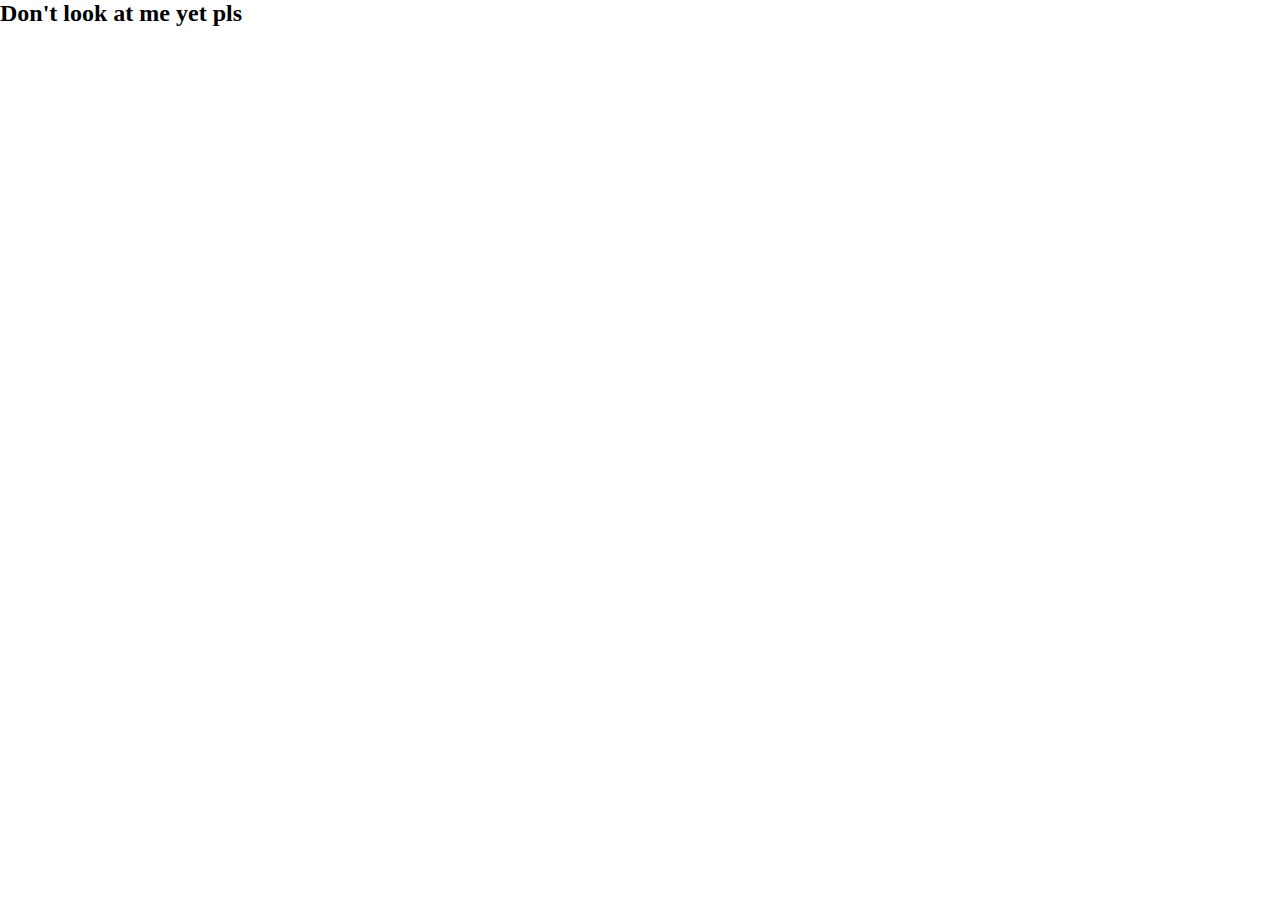
==== index.html @ aadcc38d "Add index.html" ====
<!doctype html>
<html>
  <head>
    <meta name="viewport" content="width=device-width, initial-scale=1.0">
    <title>Hailey Thorp - The Bomb Diggity</title>
    <style>
      * {
        margin: 0;
        padding: 0;
      }
    </style>
  </head>
  <body>
    <h2>Don't look at me yet pls</h2>
  </body>
</html>
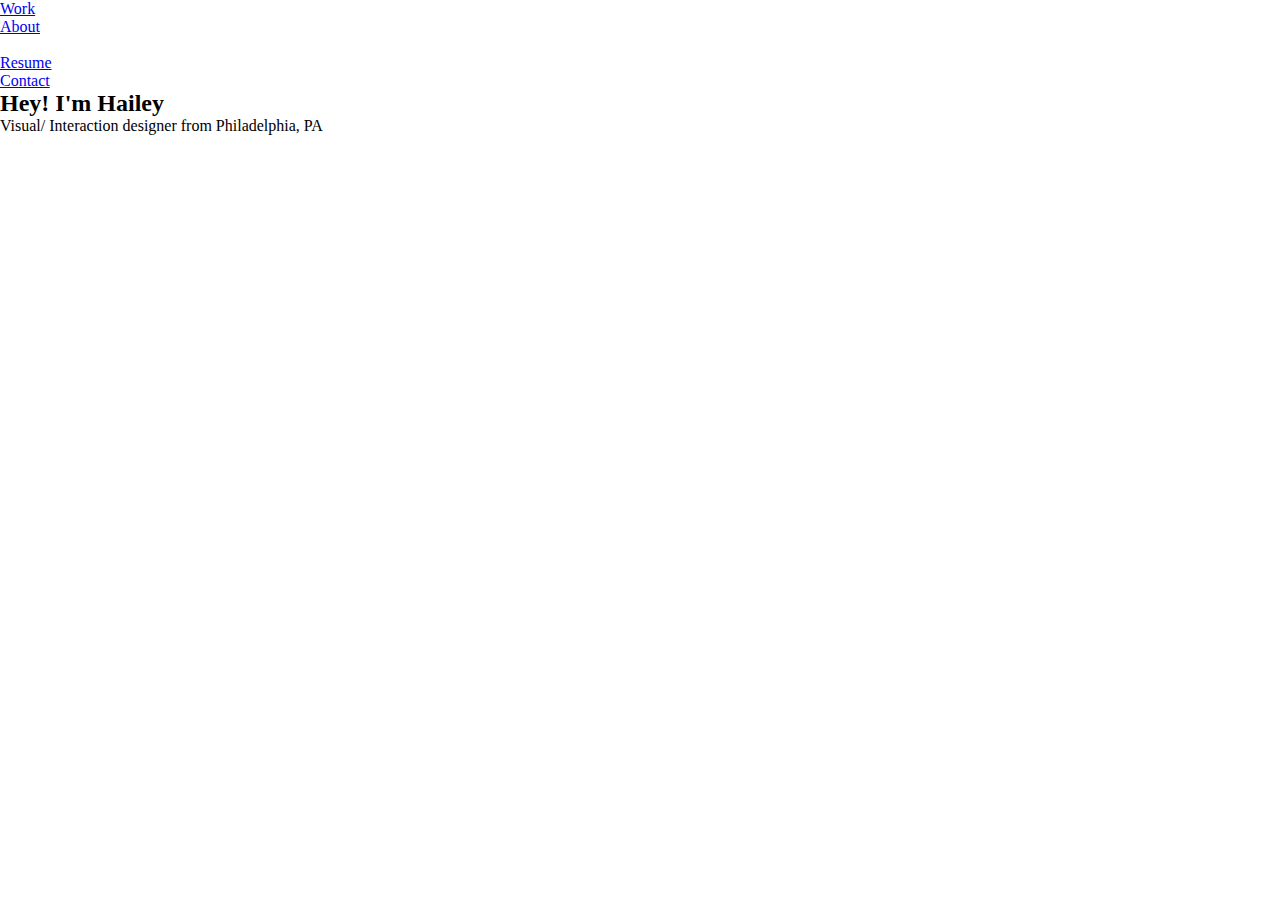
==== commit 177780f1: "Add hero image" ====
--- a/index.html
+++ b/index.html
@@ -9,8 +9,43 @@
         padding: 0;
       }
     </style>
+    <link rel="stylesheet" type="text/css" href="homepage.css">
   </head>
   <body>
-    <h2>Don't look at me yet pls</h2>
+    <div class="hero">
+
+      <ul class="hero-nav">
+        <li class="hero-nav__link"><a href="#">Work</a></li>
+        <li class="hero-nav__link"><a href="#">About</a></li>
+        <li class="hero-nav__image"></li>
+        <li class="hero-nav__link"><a href="#">Resume</a></li>
+        <li class="hero-nav__link"><a href="#">Contact</a></li>
+      </ul>
+
+      <h2 class="hero-title">Hey! I'm Hailey</h2>
+      <p class="hero-copy">Visual/ Interaction designer from Philadelphia, PA</p>
+
+    </div>
+
+    <div class="project-list">
+      <div class="project-list__item collector"></div>
+      <div class="project-list__item rp"></div>
+      <div class="project-list__item makupbag"></div>
+      <div class="project-list__item storm"></div>
+      <div class="project-list__item aroma"></div>
+      <div class="project-list__item jewelry"></div>
+    </div>
+
+    <div class="home-page-bio">
+
+    </div>
+
+    <footer class="footer">
+      <ul class="footer__icons">
+      </ul>
+
+      <span class="footer__copyright"></span>
+    </footer>
+
   </body>
 </html>
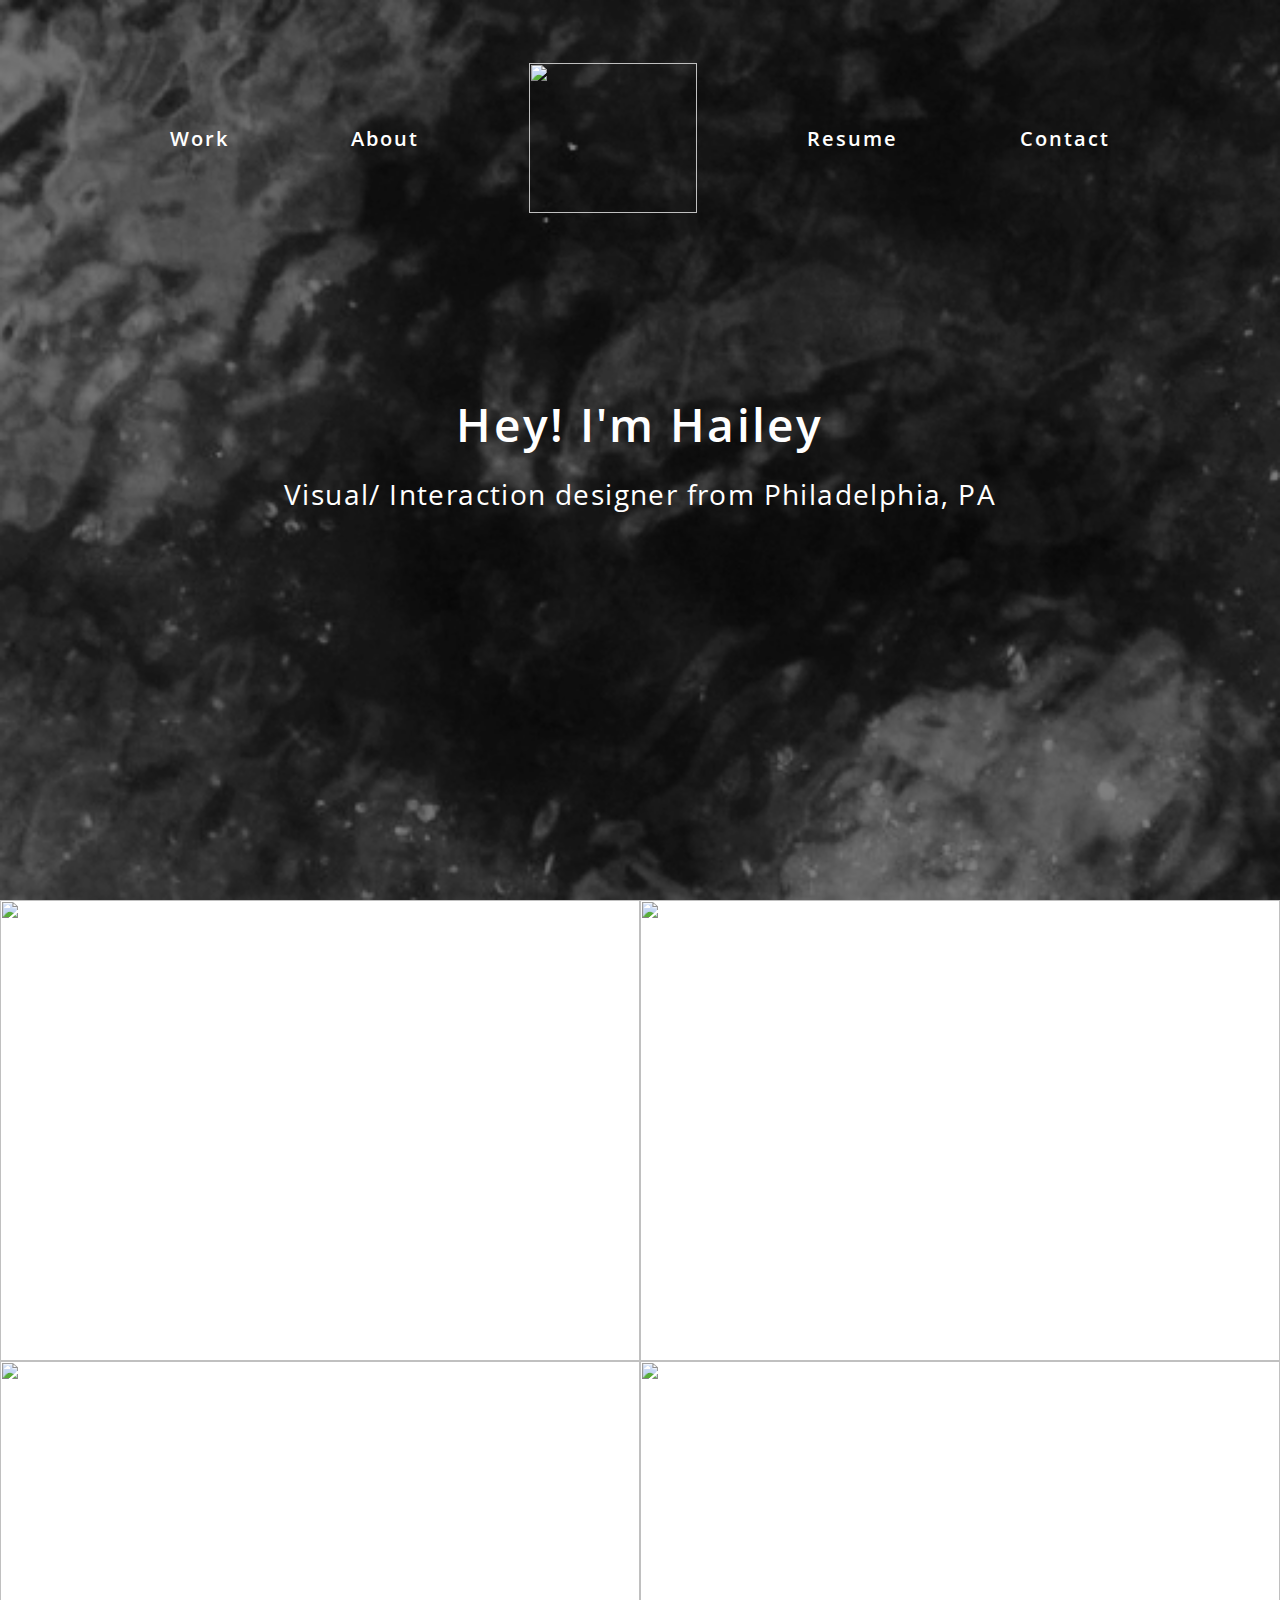
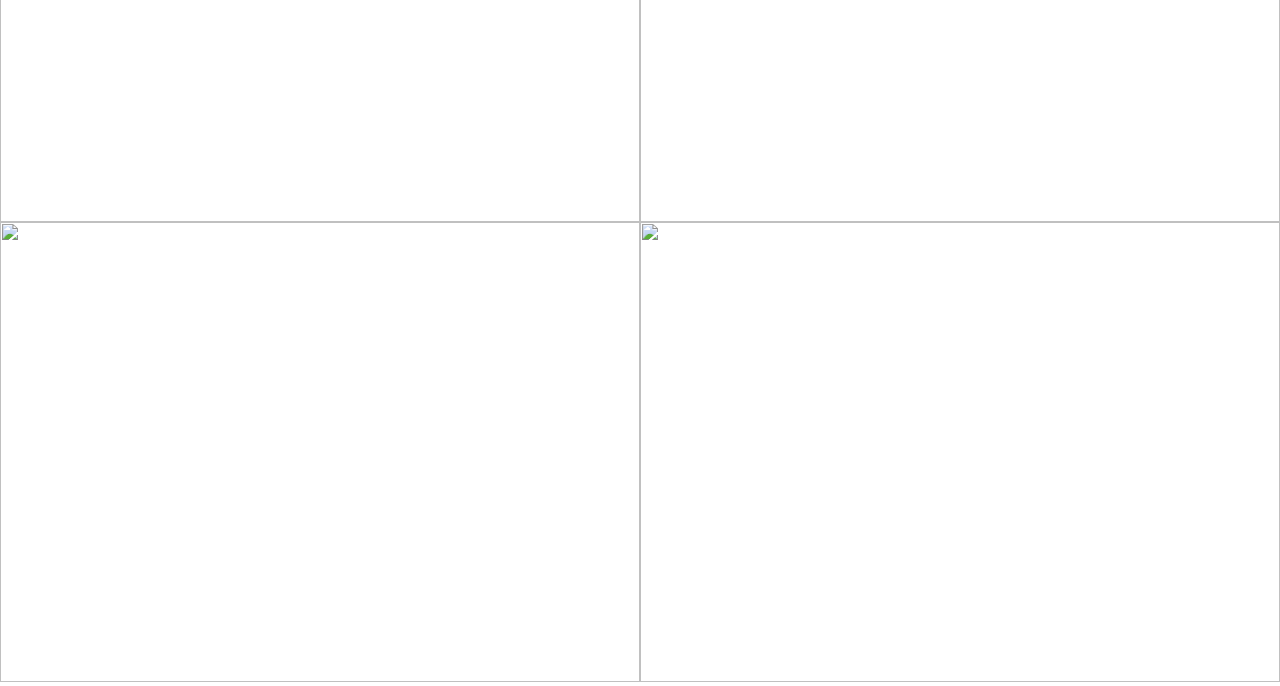
==== commit 4c9b0246: "Add fonts and project images" ====
--- a/index.html
+++ b/index.html
@@ -9,18 +9,19 @@
         padding: 0;
       }
     </style>
-    <link rel="stylesheet" type="text/css" href="homepage.css">
+    <link rel="stylesheet" type="text/css" href="./fonts/fonts.css">
+    <link rel="stylesheet" type="text/css" href="./css/homepage.css">
   </head>
   <body>
     <div class="hero">
 
-      <ul class="hero-nav">
-        <li class="hero-nav__link"><a href="#">Work</a></li>
-        <li class="hero-nav__link"><a href="#">About</a></li>
-        <li class="hero-nav__image"></li>
-        <li class="hero-nav__link"><a href="#">Resume</a></li>
-        <li class="hero-nav__link"><a href="#">Contact</a></li>
-      </ul>
+      <div class="hero-nav">
+        <a href="#" class="hero-nav__link">Work</a>
+        <a href="#" class="hero-nav__link">About</a>
+        <img class="hero-nav__image" src="images/BEETLE_LOGO_LIGHT.png">
+        <a href="#" class="hero-nav__link">Resume</a>
+        <a href="#" class="hero-nav__link">Contact</a>
+      </div>
 
       <h2 class="hero-title">Hey! I'm Hailey</h2>
       <p class="hero-copy">Visual/ Interaction designer from Philadelphia, PA</p>
@@ -28,12 +29,24 @@
     </div>
 
     <div class="project-list">
-      <div class="project-list__item collector"></div>
-      <div class="project-list__item rp"></div>
-      <div class="project-list__item makupbag"></div>
-      <div class="project-list__item storm"></div>
-      <div class="project-list__item aroma"></div>
-      <div class="project-list__item jewelry"></div>
+      <div class="project-list__item collector">
+        <img src="images/homepage/Collector.jpg">
+      </div>
+      <div class="project-list__item rp">
+        <img src="images/homepage/RP.jpg">
+      </div>
+      <div class="project-list__item makupbag">
+        <img src="images/homepage/Makeupbag.jpg">
+      </div>
+      <div class="project-list__item storm">
+        <img src="images/homepage/Storm.jpg">
+      </div>
+      <div class="project-list__item aroma">
+        <img src="images/homepage/Aroma.jpg">
+      </div>
+      <div class="project-list__item jewelry">
+        <img src="images/homepage/Jewelry.jpg">
+      </div>
     </div>
 
     <div class="home-page-bio">
--- a/fonts/fonts.css
+++ b/fonts/fonts.css
@@ -0,0 +1,9 @@
+@font-face {
+    font-family: OpenSansRegular;
+    src: url(Open_Sans/OpenSans-Regular.ttf);
+}
+
+@font-face {
+    font-family: OpenSansSemiBold;
+    src: url(Open_Sans/OpenSans-Semibold.ttf);
+}
--- a/css/homepage.css
+++ b/css/homepage.css
@@ -0,0 +1,78 @@
+/* HERO STYLES */
+.hero {
+  width: 100%;
+  height: 100vh;
+
+  background-image: url("../images/HomeHeader.jpg");
+  background-repeat: no-repeat;
+  -webkit-background-size: cover;
+  -moz-background-size: cover;
+  -o-background-size: cover;
+  background-size: cover;
+}
+
+.hero-nav {
+  padding-top: 63px;
+  width: auto;
+  text-align: center;
+}
+
+.hero-nav__image {
+  margin: 0 47px;
+  width: 168px;
+  height: 150px;
+  vertical-align: middle;
+}
+
+.hero-nav__link {
+  display: inline-block;
+  vertical-align: middle;
+  margin: 0 59px;
+
+  font-family: 'OpenSansSemiBold';
+  font-size: 20px;
+  text-decoration: none;
+  color: #ffffff;
+  letter-spacing: 0.1em;
+}
+
+.hero-nav__link::hover {
+  color: #ffffff;
+}
+
+.hero-title {
+  margin-top: 20vh;
+
+  font-family: 'OpenSansSemiBold';
+  font-size: 46px;
+  color: #ffffff;
+  letter-spacing: 0.05em;
+  text-align: center;
+}
+
+.hero-copy {
+  margin-top: 20px;
+
+  font-family: 'OpenSansRegular';
+  font-size: 28px;
+  color: #ffffff;
+  letter-spacing: 0.05em;
+  text-align: center;
+}
+
+/* project list */
+.project-list {
+  columns: 2;
+  width: 100%;
+  column-gap: 0px;
+}
+
+.project-list__item {
+  width: 100%;
+  height: 36vw;
+}
+
+.project-list__item img {
+  width: 100%;
+  height: 100%;
+}
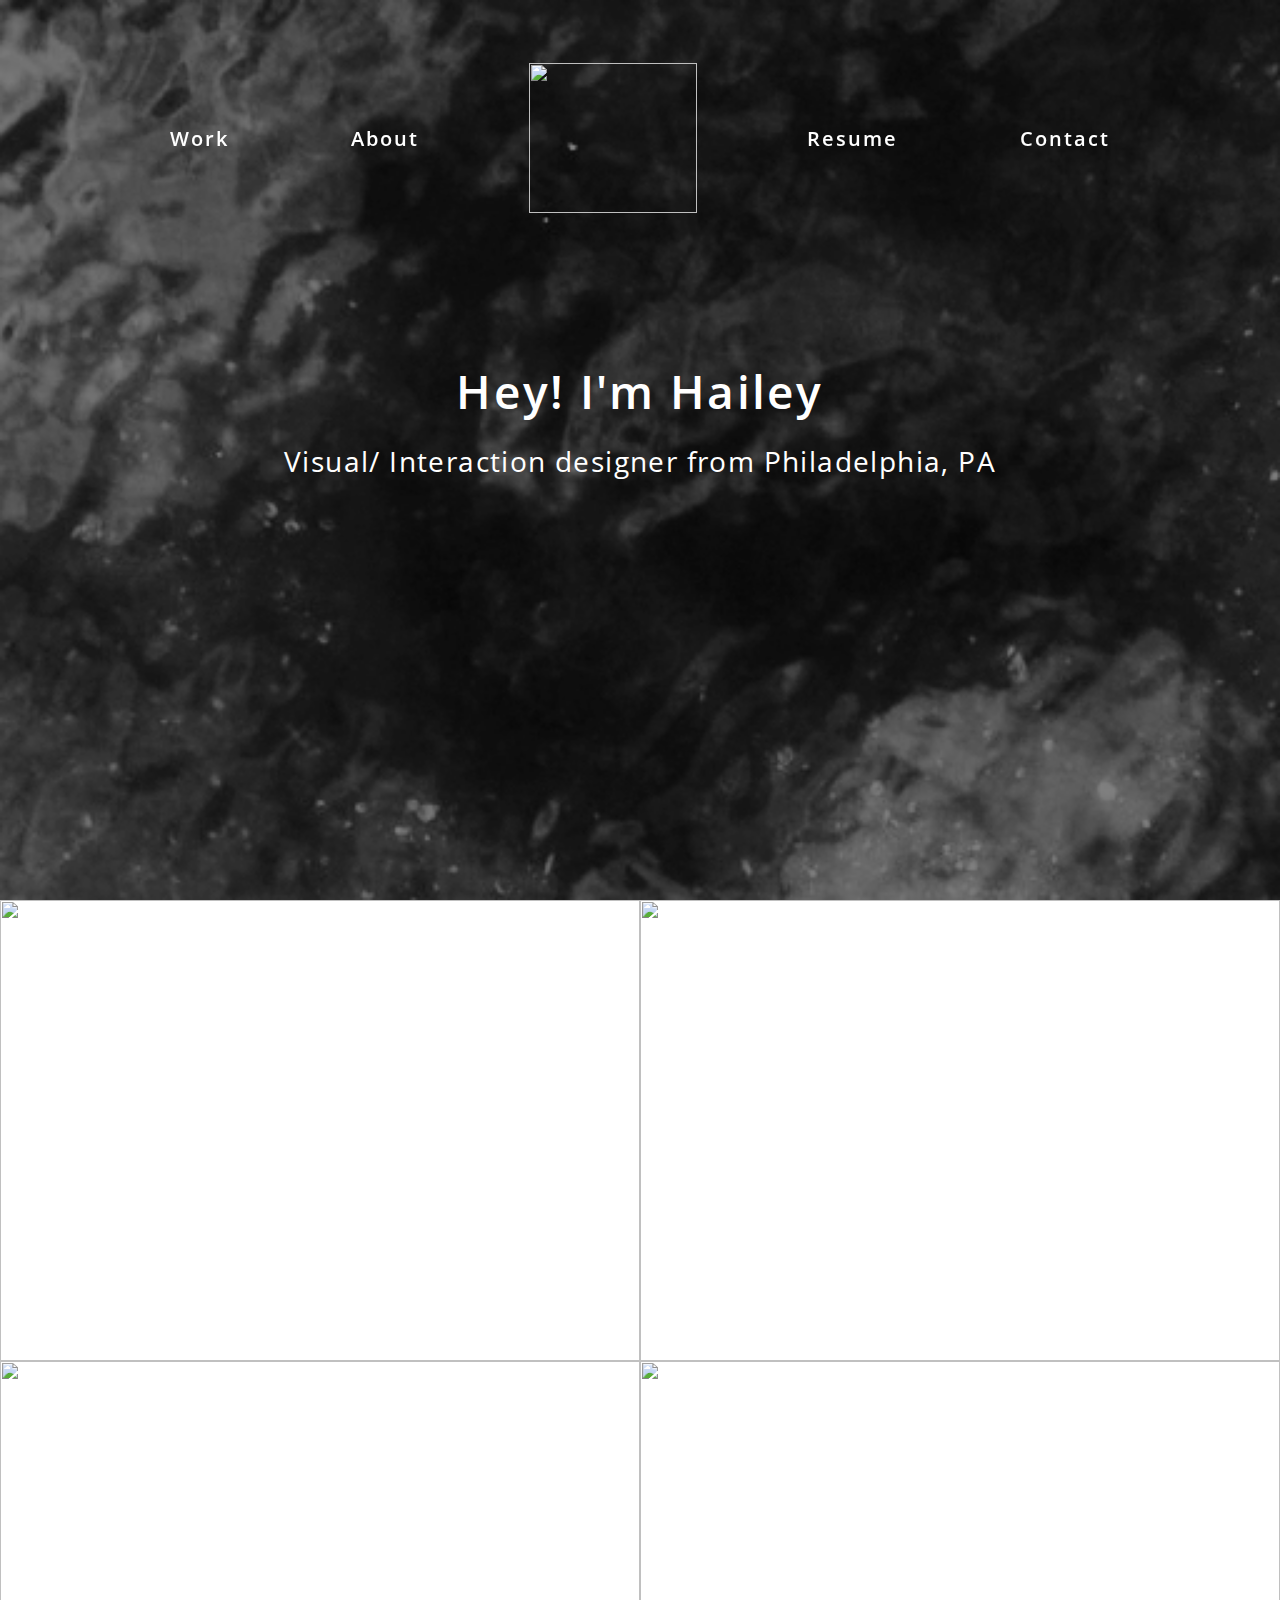
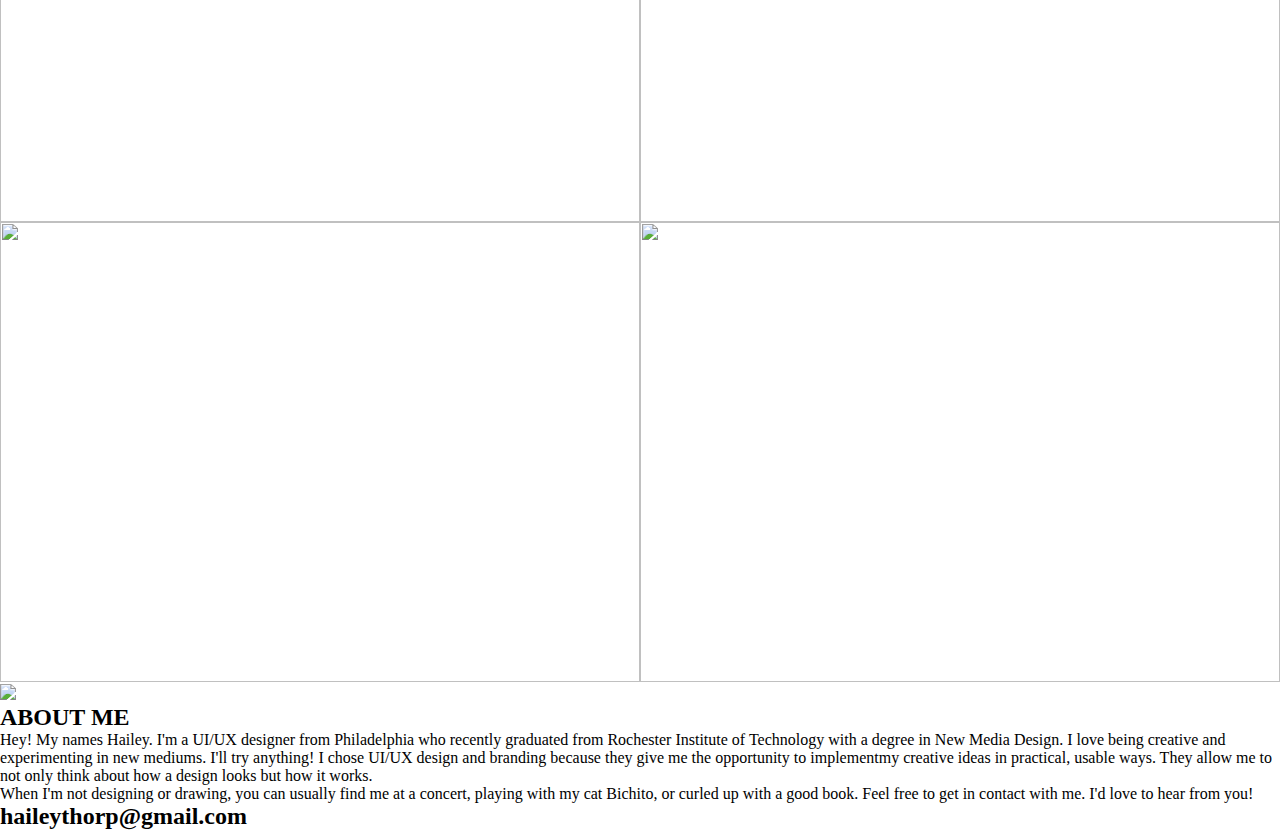
==== commit 656e60aa: "Add hover states for the project buttons" ====
--- a/index.html
+++ b/index.html
@@ -8,15 +8,19 @@
         margin: 0;
         padding: 0;
       }
+
+      a {
+        text-decoration: none;
+      }
     </style>
     <link rel="stylesheet" type="text/css" href="./fonts/fonts.css">
     <link rel="stylesheet" type="text/css" href="./css/homepage.css">
   </head>
   <body>
-    <div class="hero">
+    <div id="header" class="hero">
 
-      <div class="hero-nav">
-        <a href="#" class="hero-nav__link">Work</a>
+      <div class="hero-nav sticky">
+        <a href="#work" class="hero-nav__link">Work</a>
         <a href="#" class="hero-nav__link">About</a>
         <img class="hero-nav__image" src="images/BEETLE_LOGO_LIGHT.png">
         <a href="#" class="hero-nav__link">Resume</a>
@@ -28,30 +32,77 @@
 
     </div>
 
-    <div class="project-list">
+    <div id="work" class="project-list">
       <div class="project-list__item collector">
         <img src="images/homepage/Collector.jpg">
+        <div class="project-list__hover-item">
+          <h2>COLLECTOR</h2>
+          <p>Tablet Design, UI/UX, Data Visualization</p>
+          <a href="#" class="project-list__hover-button">View Project</a>
+        </div>
       </div>
       <div class="project-list__item rp">
         <img src="images/homepage/RP.jpg">
+        <div class="project-list__hover-item">
+          <h2>RELIGION &amp; POLITICS USA</h2>
+          <p>Data Visualization, UI/UX, Web Design</p>
+          <a href="#" class="project-list__hover-button">View Project</a>
+        </div>
       </div>
       <div class="project-list__item makupbag">
         <img src="images/homepage/Makeupbag.jpg">
+        <div class="project-list__hover-item">
+          <h2>MAKEUPBAG</h2>
+          <p>UI/UX, Social Media Mobile Design</p>
+          <a href="#" class="project-list__hover-button">View Project</a>
+        </div>
       </div>
       <div class="project-list__item storm">
         <img src="images/homepage/Storm.jpg">
+        <div class="project-list__hover-item">
+          <h2>STORM RE-BRANDING</h2>
+          <p>Branding, Print Design, Advertising Design</p>
+          <a href="#" class="project-list__hover-button">View Project</a>
+        </div>
       </div>
       <div class="project-list__item aroma">
         <img src="images/homepage/Aroma.jpg">
+        <div class="project-list__hover-item">
+          <h2>AROMA</h2>
+          <p>Mobile Design, UI/UX, Concept Design</p>
+          <a href="#" class="project-list__hover-button">View Project</a>
+        </div>
       </div>
       <div class="project-list__item jewelry">
         <img src="images/homepage/Jewelry.jpg">
+        <div class="project-list__hover-item">
+          <h2>FINE ART &amp; METALSMITHING</h2>
+          <p>Data Visualization, UI/UX, Web Design</p>
+          <a href="#" class="project-list__hover-button">View Project</a>
+        </div>
       </div>
     </div>
 
-    <div class="home-page-bio">
-
-    </div>
+    <section id="about" class="home-page-bio">
+      <img class="bio__face" src="images/homepage/MyFace.png">
+      <div class="bio__copy">
+        <h2>ABOUT ME</h2>
+        <p>
+                                                Hey! My names Hailey. I'm a UI/UX designer from Philadelphia who recently
+          graduated from Rochester Institute of Technology with a degree in New Media
+          Design. I love being creative and experimenting in new mediums. I'll try
+          anything! I chose UI/UX design and branding because they give me the opportunity
+          to implementmy creative ideas in practical, usable ways. They allow me to
+          not only think about how a design looks but how it works.
+        </p>
+        <p>
+          When I'm not designing or drawing, you can usually find me at a concert,
+          playing with my cat Bichito, or curled up with a good book. Feel free to
+          get in contact with me. I'd love to hear from you!
+        </p>
+        <h2>haileythorp@gmail.com</h2>
+      </div>
+    </section>
 
     <footer class="footer">
       <ul class="footer__icons">
--- a/css/homepage.css
+++ b/css/homepage.css
@@ -1,4 +1,4 @@
-/* HERO STYLES */
+/** HERO STYLES **/
 .hero {
   width: 100%;
   height: 100vh;
@@ -36,13 +36,21 @@
   letter-spacing: 0.1em;
 }
 
-.hero-nav__link::hover {
+.hero-nav__link:hover {
   color: #ffffff;
 }
 
+.sticky {
+  position: fixed;
+  top: 0;
+  left: 0;
+  z-index: 20;
+
+  width: 100%;
+}
+
 .hero-title {
-  margin-top: 20vh;
-
+  padding-top: 40vh;
   font-family: 'OpenSansSemiBold';
   font-size: 46px;
   color: #ffffff;
@@ -60,19 +68,83 @@
   text-align: center;
 }
 
-/* project list */
+/** project list **/
 .project-list {
+  -moz-column-count: 2;
+  -webkit-column-count: 2;
   columns: 2;
   width: 100%;
+
+  -moz-column-gap: 0px;
+  -webkit-column-gap: 0px;
   column-gap: 0px;
 }
 
 .project-list__item {
   width: 100%;
   height: 36vw;
+  position: relative;
 }
 
 .project-list__item img {
   width: 100%;
   height: 100%;
 }
+
+.project-list__hover-item {
+  width: 100%;
+  height: 100%;
+
+  position: absolute;
+  top: 0px;
+  left: 0px;
+  z-index: 10;
+
+  color: transparent;
+  text-align: center;
+}
+
+.project-list__hover-item:hover {
+  color: #ffffff;
+  background-color: rgba(0, 0, 0, 0.72);
+}
+
+.project-list__hover-item h2 {
+  margin-top: 25%;
+  color: inherit;
+  font-family: 'OpenSansSemiBold';
+  font-size: 34px;
+  letter-spacing: 0.05em;
+}
+
+.project-list__hover-item p {
+  color: inherit;
+  font-family: 'OpenSansRegular';
+  font-size: 24.5px;
+  letter-spacing: 0.05em;
+}
+
+.project-list__hover-button {
+  display: inline-block;
+  color: inherit;
+  background-color: transparent;
+  margin-top: 10%;
+  font-family: 'OpenSansSemiBold';
+  font-size: 24.5px;
+  letter-spacing: 0.05em;
+  padding: 8px 28px;
+}
+
+/* Hover states for project list elements */
+.project-list__hover-item:hover .project-list__hover-button {
+  margin-top: 10%;
+  color: #ffffff;
+  border: 2px solid #ffffff;
+}
+
+.project-list__hover-item:hover .project-list__hover-button:hover {
+  margin-top: 10%;
+  background-color: #ffffff;
+  color: #000000;
+  border: 2px solid #ffffff;
+}
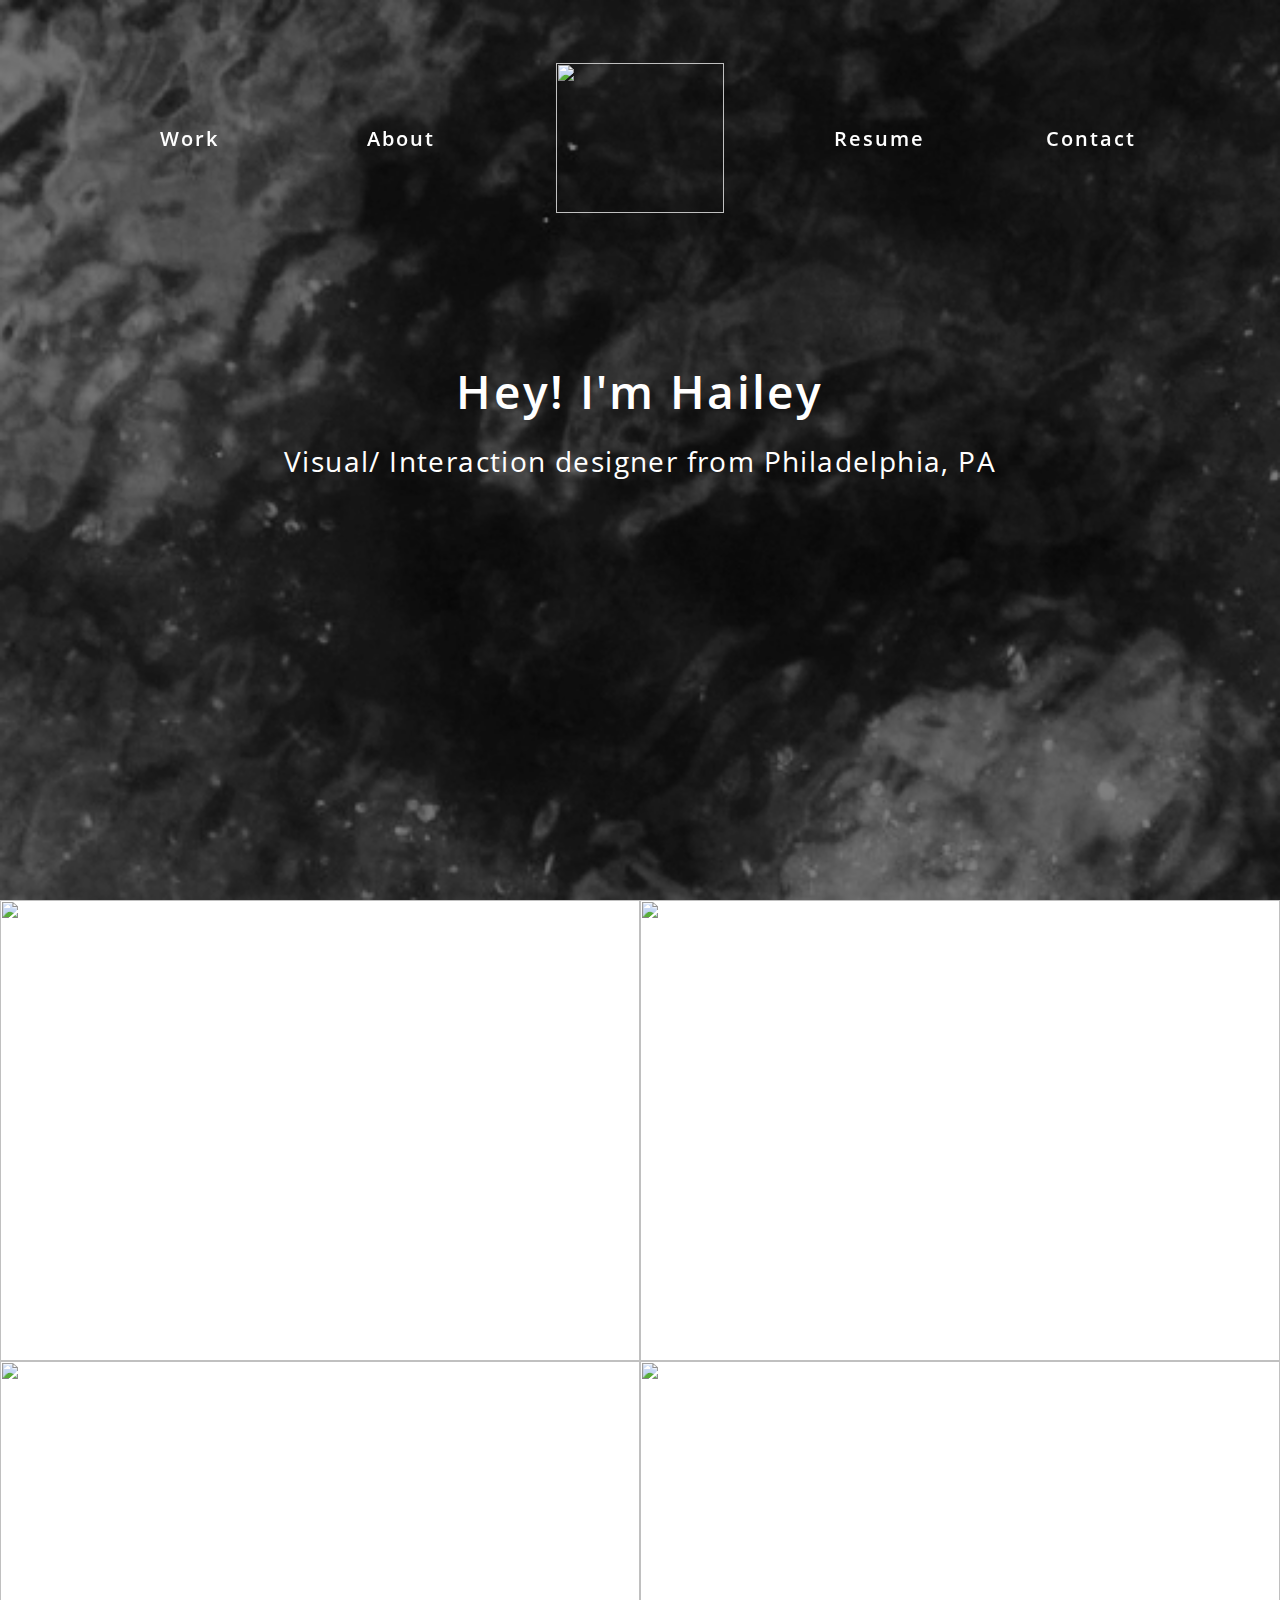
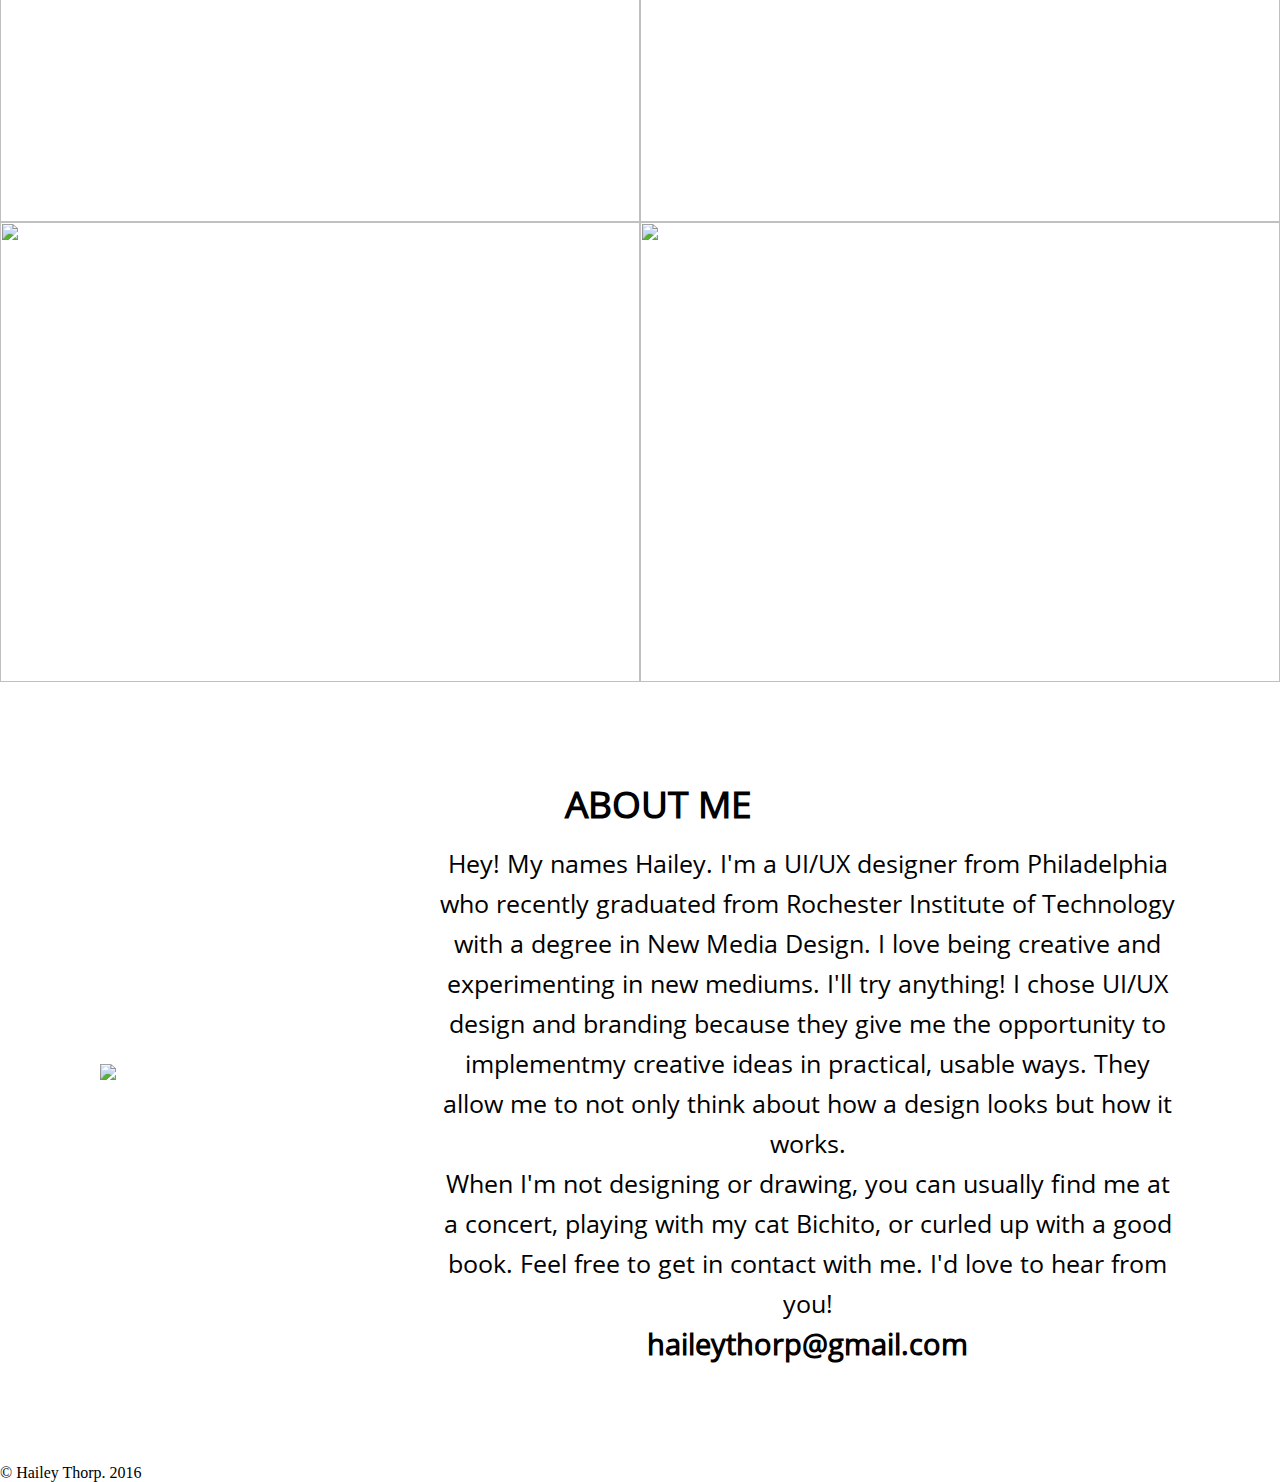
==== commit 809601ee: "Finish global nav styles" ====
--- a/index.html
+++ b/index.html
@@ -15,13 +15,19 @@
     </style>
     <link rel="stylesheet" type="text/css" href="./fonts/fonts.css">
     <link rel="stylesheet" type="text/css" href="./css/homepage.css">
+    <link rel="stylesheet" type="text/css" href="./css/footer.css">
+    <link rel="stylesheet" type="text/css" href="./css/global-nav.css">
+    <script type="text/javascript" src="https://code.jquery.com/jquery-1.11.0.min.js"></script>
+    <script type="text/javascript" src="https://code.jquery.com/jquery-migrate-1.2.1.min.js"></script>
+    <script type="text/javascript" src="https://cdn.jsdelivr.net/jquery.slick/1.6.0/slick.min.js"></script>
+    <script src="https://use.fontawesome.com/756e28f81e.js"></script>
   </head>
   <body>
     <div id="header" class="hero">
 
       <div class="hero-nav sticky">
         <a href="#work" class="hero-nav__link">Work</a>
-        <a href="#" class="hero-nav__link">About</a>
+        <a href="#about" class="hero-nav__link">About</a>
         <img class="hero-nav__image" src="images/BEETLE_LOGO_LIGHT.png">
         <a href="#" class="hero-nav__link">Resume</a>
         <a href="#" class="hero-nav__link">Contact</a>
@@ -84,7 +90,9 @@
     </div>
 
     <section id="about" class="home-page-bio">
-      <img class="bio__face" src="images/homepage/MyFace.png">
+      <div class="bio__face-hold">
+        <img class="bio__face" src="images/homepage/MyFace.png">
+      </div>
       <div class="bio__copy">
         <h2>ABOUT ME</h2>
         <p>
@@ -100,16 +108,21 @@
           playing with my cat Bichito, or curled up with a good book. Feel free to
           get in contact with me. I'd love to hear from you!
         </p>
-        <h2>haileythorp@gmail.com</h2>
+        <h3>haileythorp@gmail.com</h3>
       </div>
     </section>
 
     <footer class="footer">
-      <ul class="footer__icons">
-      </ul>
+      <span class="footer__icons">
+        <a href="https://linkedin.com/in/haileythorp" class="fa fa-linkedin"></a>
+        <a href="https://instagram.com/haileythorp" class="fa fa-instagram"></a>
+        <a href="https://pinterest.com/fenrizisthem" class="fa fa-pinterest-p"></a>
+        <a href="https://boiled--angel.tumblr.com" class="fa fa-tumblr"></a>
+      </span>
 
-      <span class="footer__copyright"></span>
+      <span class="footer__copyright">&copy; Hailey Thorp. 2016</span>
     </footer>
 
   </body>
+  <script type="text/javascript" src="js/slider.js"></script>
 </html>
--- a/css/homepage.css
+++ b/css/homepage.css
@@ -9,44 +9,6 @@
   -moz-background-size: cover;
   -o-background-size: cover;
   background-size: cover;
-}
-
-.hero-nav {
-  padding-top: 63px;
-  width: auto;
-  text-align: center;
-}
-
-.hero-nav__image {
-  margin: 0 47px;
-  width: 168px;
-  height: 150px;
-  vertical-align: middle;
-}
-
-.hero-nav__link {
-  display: inline-block;
-  vertical-align: middle;
-  margin: 0 59px;
-
-  font-family: 'OpenSansSemiBold';
-  font-size: 20px;
-  text-decoration: none;
-  color: #ffffff;
-  letter-spacing: 0.1em;
-}
-
-.hero-nav__link:hover {
-  color: #ffffff;
-}
-
-.sticky {
-  position: fixed;
-  top: 0;
-  left: 0;
-  z-index: 20;
-
-  width: 100%;
 }
 
 .hero-title {
@@ -148,3 +110,36 @@
   color: #000000;
   border: 2px solid #ffffff;
 }
+
+.home-page-bio {
+  display: flex;
+  justify-content: space-around;
+  align-items: center;
+  padding: 100px;
+}
+
+.home-page-bio div {
+  display: inline-block;
+}
+
+.bio__copy {
+  width: calc(88% - 200px);
+  text-align: center;
+  font-family: 'OpenSansRegular';
+  font-size: 24.5px;
+  line-height: 40px;
+  padding-left: 100px;
+}
+
+.bio__copy h2 {
+  margin-left: -40%;
+  margin-bottom: 20px;
+}
+
+.bio__face-hold {
+  width: 22%;
+}
+
+.bio__face {
+  width: 100%;
+}
--- a/css/global-nav.css
+++ b/css/global-nav.css
@@ -0,0 +1,46 @@
+.hero-nav {
+  padding-top: 63px;
+  width: auto;
+  text-align: center;
+}
+
+.hero-nav__image {
+  margin: 0 47px;
+  width: 168px;
+  height: 150px;
+  vertical-align: middle;
+}
+
+.hero-nav__link {
+  display: inline-block;
+  vertical-align: middle;
+  margin: 0 59px;
+  width: 90px;
+
+  font-family: 'OpenSansSemiBold';
+  font-size: 20px;
+  text-decoration: none;
+  color: #ffffff;
+  letter-spacing: 0.1em;
+}
+
+.hero-nav__link:hover {
+  color: #ac46bf;
+}
+
+.sticky {
+  position: fixed;
+  top: 0;
+  left: 0;
+  z-index: 20;
+
+  width: 100%;
+}
+
+.is-stuck .hero-nav__link {
+  color: #424242;
+}
+
+.is-stuck .hero-nav__link:hover {
+  color: #ac46bf;
+}
